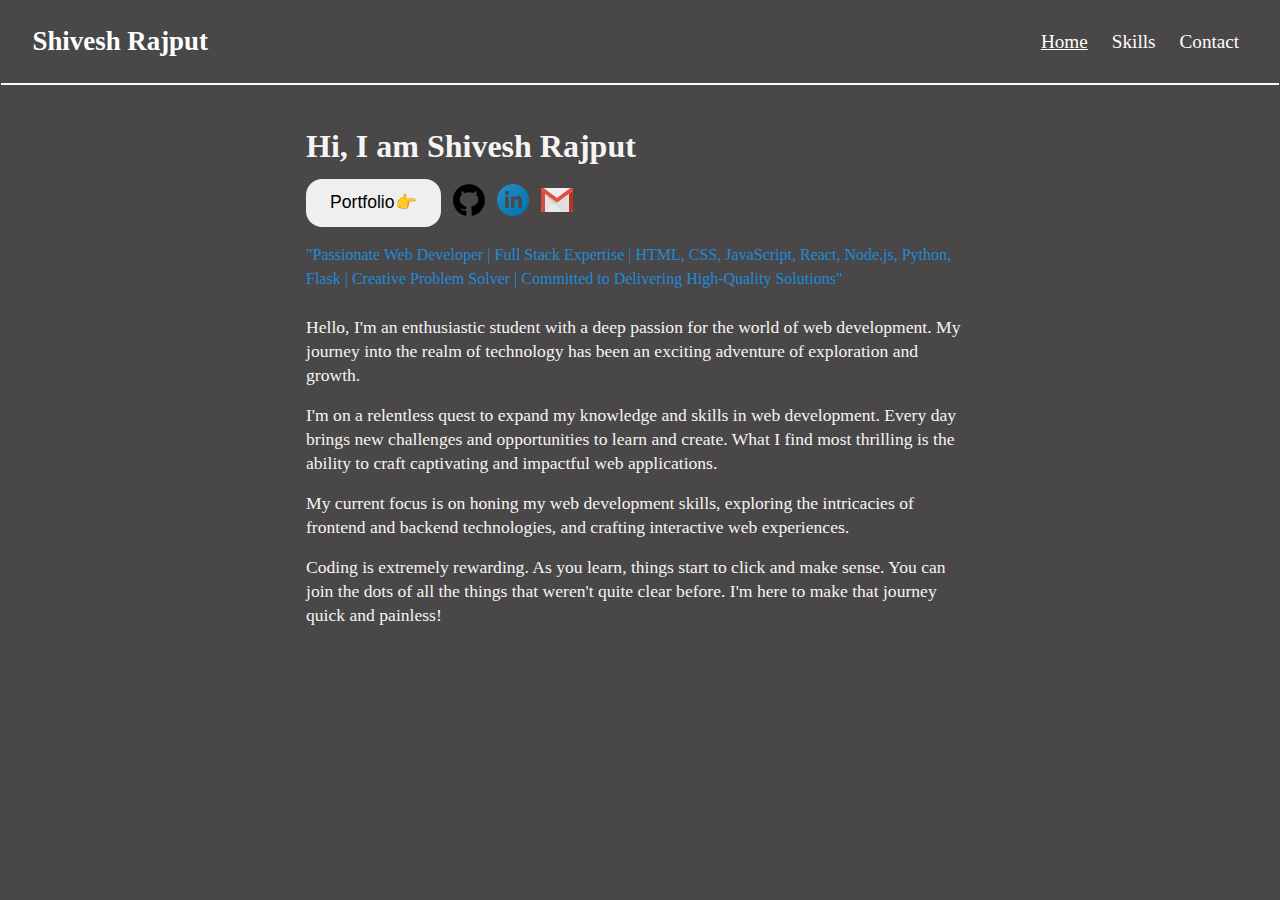
==== index.html @ 97771be1 "Add files via upload" ====
<!DOCTYPE html>
<html lang="en">
<head>
    <meta charset="UTF-8">
    <meta name="viewport" content="width=device-width, initial-scale=1.0">
    <link rel="stylesheet" href="./static/style.css">
    <title>Home Page</title>
</head>
<body>
    <header class="header"> 
        <h1 class="header__link"> Shivesh Rajput </h1>
        <nav class="nav">    
            <a href="index.html" class="nav__link active-home " > 
                Home  </a>

            <a href="skills.html" class="nav__link">
                    Skills    </a>

            <a href="contact.html" class="nav__link"> 
                 Contact   </a>
        </nav>
</header> 
<main class="main main--introduction">
    <h1 class="header__name">Hi, I am Shivesh Rajput </h1>
    <div class="intro-div">
        <button class="cta-button"> <a href="projects.html">Portfolio👉</a> </button>
        <a class="github-link" href="https://github.com/Shiveshr140">
            <img class="github-img" src="./static/assets/github.svg" />
        </a>
        <a class="linkedin-link" href="https://www.linkedin.com/in/shiveshrajput140/">
            <img class="linkedin-img" src="./static/assets/linkedin.svg" />
        </a>
        <a class="gmail-link" href="mailto:shivesh140">
            <img class="gmail-img" src="./static/assets/gmail.svg" />
        </a>
    </div>
    
     <p class="qoute">"Passionate Web Developer | Full Stack Expertise | HTML, CSS, JavaScript, React, Node.js, Python, Flask 
           | Creative Problem Solver | Committed to Delivering High-Quality Solutions"</p>
    <p class="para">
        Hello, I'm an enthusiastic student with a deep passion for the world of web development. 
        My journey into the realm of technology has been an exciting adventure of exploration and growth.
    </p>       
    <p class="para">   
        I'm on a relentless quest to expand my knowledge and skills in web development. Every day brings new challenges 
        and opportunities to learn and create. What I find most thrilling is the ability to craft captivating 
        and impactful web applications.      
    </p>
    
    <p class="para">
        My current focus is on honing my web development skills, exploring the intricacies of frontend and 
        backend technologies, and crafting interactive web experiences.
    </p>
    
    <p class="para">
        Coding is extremely rewarding. As you learn, things start to click and make sense.
        You can join the dots of all the things that weren't quite clear before.
        I'm here to make that journey quick and painless!
    </p>
   
</main>
    <script src="./js/home.js"></script>
</body>
</html>
---- static/style.css ----
*,
*::after,
*::before {
    box-sizing:border-box;
}

html {
    font-family: Lato, "sans-serif";
}


body {
    margin: 0px;
    color:whitesmoke;
    background-color: #494747;
}


.header {
   display:flex;
   align-items: center;
   justify-content: space-between;
   margin: 0em .05rem 1.7rem .05rem;
   padding: .5rem .5rem .5rem .3rem;
   border-bottom: 2px solid rgb(255, 251, 251);
   background-color: #494747;
   font-size: 1.2em;
}

.header__link{
  align-self: center;
  margin-left: 1em;
  font-size: 1.4em;
  font-weight:bold;
  color:white;
}

.nav {
  display:flex;
  align-items: center;
  justify-content: end;
  margin-top: 0;
  margin-bottom: 1rem;
  margin-right: 2rem;
  padding-top: 1rem;
  font-size: 1.2rem;
  color:white

}


.nav__link {
    text-decoration: none;
    color:inherit;
    margin-right: 3.5rem;

}

.nav__link:not(:last-of-type) {
    margin-right: 1.5rem;       
}

.nav__link:last-of-type {
    margin-right: 0rem;       
}

.active-home, .active-skills, .active-contact, .active-projects{
  font-weight: 500;
  text-decoration: underline;
  text-decoration-skip-ink: auto;
}


.main {
    margin: 0 auto;
    display:flex;
    justify-content: center;
}

.cta-button{
  align-self: flex-start;
  font-size:1.1em;
  padding: .8rem 1.5rem .8em 1.5rem;
  border:none;
  border-radius: 1rem;
}

.cta-button a{
  text-decoration: none ;
  color:inherit;
}
.cta-button:hover, .cta-button a:hover{
  color:white;
  cursor: pointer;
  background-color:#2a4c65
}

.intro-div{
  display:flex;
  align-items: center;

}

.github-img{
  width:2em;
  height: 2em;
  margin-left:.75rem;
}

.linkedin-img{
  width:2em;
  height: 2em;
  margin-left:.75rem;
}

.gmail-img{
  width:2em;
  height: 2em;
  margin-left:.75rem;
}

.main--introduction
{
    flex-direction: column;
    max-width:700px;
    margin-bottom: 1.5rem;
    padding: 0 1rem;
    line-height: 150%;
}

.qoute{
  color:#218bd7
}

.para{
  margin-top:.5rem;
  margin-bottom: .5rem;
  font-size: 1.1em;
}


@media screen and (max-width:600px){
  .header {
   display:flex;
   flex-direction: column;
   align-items: center;
   }

   .header__link{
    margin: .9rem 1.5rem 0 .5rem;
    font-size: 1.5em;
    font-weight:bold;
    color:white;
  }

}


@media screen and (max-width:390px){
  body{
    font-size: .9em;
  }

  .header__name{
    line-height: 1;
  }

  .header__link{
    font-size:1.3em;
  }
  .nav{
    margin-left: .2em;
  }
  .nav__link{
    font-size: .8em;
    /* margin-left:.1rem; */
  }
       
}
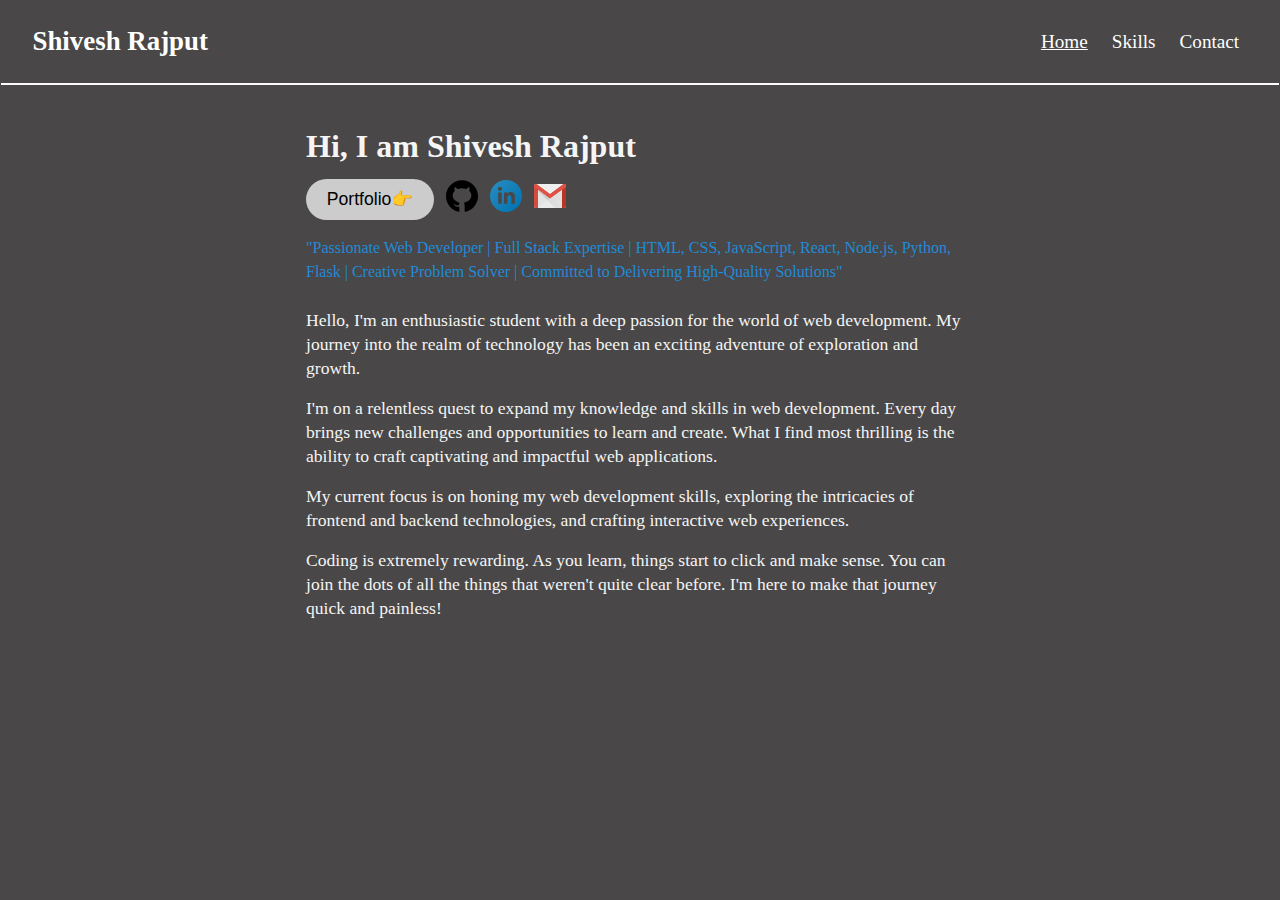
==== commit 40e5651b: "Update index.html" ====
--- a/index.html
+++ b/index.html
@@ -30,7 +30,7 @@
         <a class="linkedin-link" href="https://www.linkedin.com/in/shiveshrajput140/">
             <img class="linkedin-img" src="./static/assets/linkedin.svg" />
         </a>
-        <a class="gmail-link" href="mailto:shivesh140">
+        <a class="gmail-link" href="mailto:shiveshr140">
             <img class="gmail-img" src="./static/assets/gmail.svg" />
         </a>
     </div>
@@ -61,4 +61,4 @@
 </main>
     <script src="./js/home.js"></script>
 </body>
-</html>+</html>
--- a/static/style.css
+++ b/static/style.css
@@ -80,9 +80,10 @@
 .cta-button{
   align-self: flex-start;
   font-size:1.1em;
-  padding: .8rem 1.5rem .8em 1.5rem;
-  border:none;
-  border-radius: 1rem;
+  padding: .6rem 1.3rem .6em 1.3rem;
+  border: none;
+  border-radius: 100px;
+  background-color: #ccc;
 }
 
 .cta-button a{
@@ -92,7 +93,7 @@
 .cta-button:hover, .cta-button a:hover{
   color:white;
   cursor: pointer;
-  background-color:#2a4c65
+  background-color: #72a5c9
 }
 
 .intro-div{
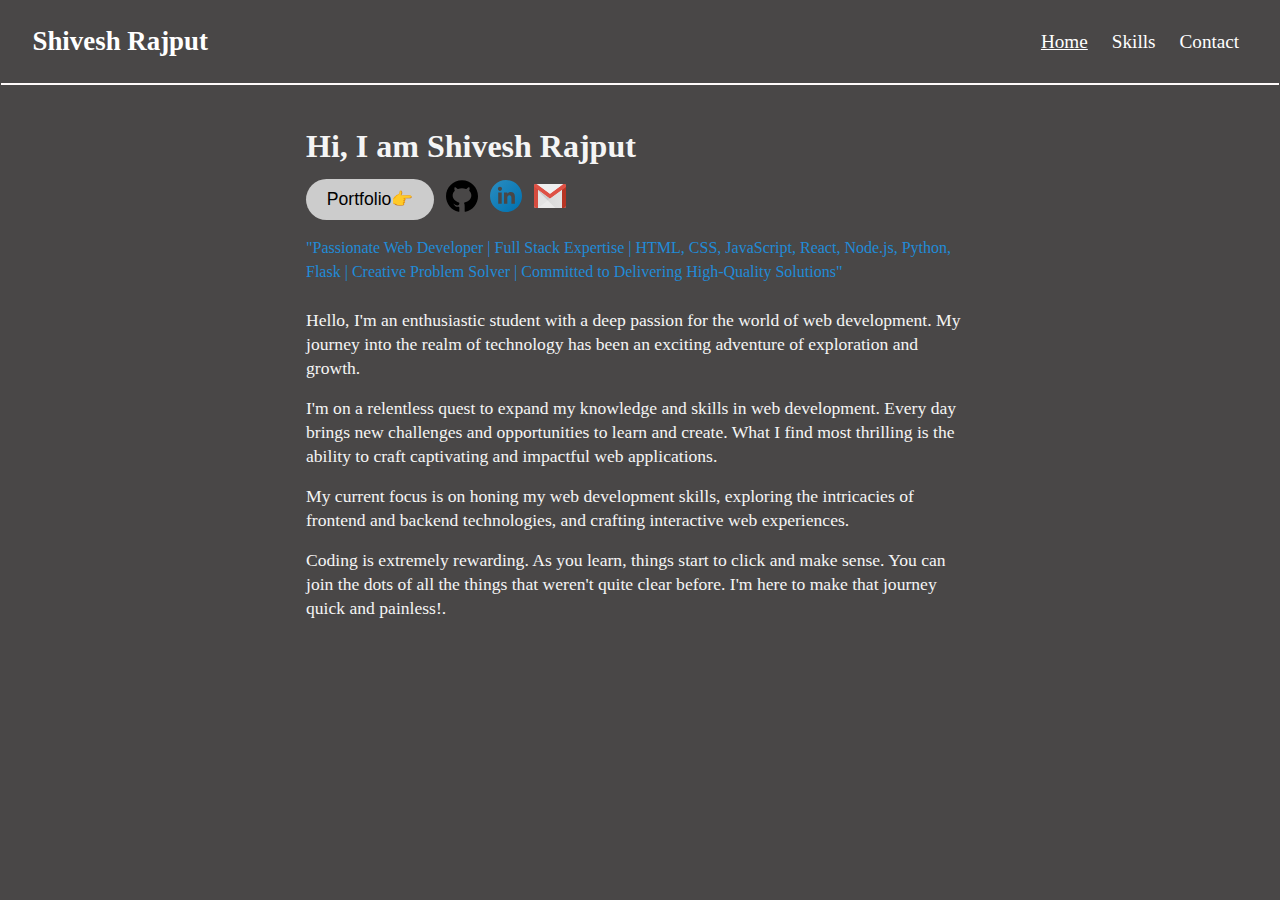
==== commit c3c6d4bb: "Update index.html" ====
--- a/index.html
+++ b/index.html
@@ -30,7 +30,7 @@
         <a class="linkedin-link" href="https://www.linkedin.com/in/shiveshrajput140/">
             <img class="linkedin-img" src="./static/assets/linkedin.svg" />
         </a>
-        <a class="gmail-link" href="mailto:shiveshr140">
+        <a class="gmail-link" href="mailto:shiveshr140@gmail.com">
             <img class="gmail-img" src="./static/assets/gmail.svg" />
         </a>
     </div>
@@ -55,7 +55,7 @@
     <p class="para">
         Coding is extremely rewarding. As you learn, things start to click and make sense.
         You can join the dots of all the things that weren't quite clear before.
-        I'm here to make that journey quick and painless!
+        I'm here to make that journey quick and painless!.
     </p>
    
 </main>
